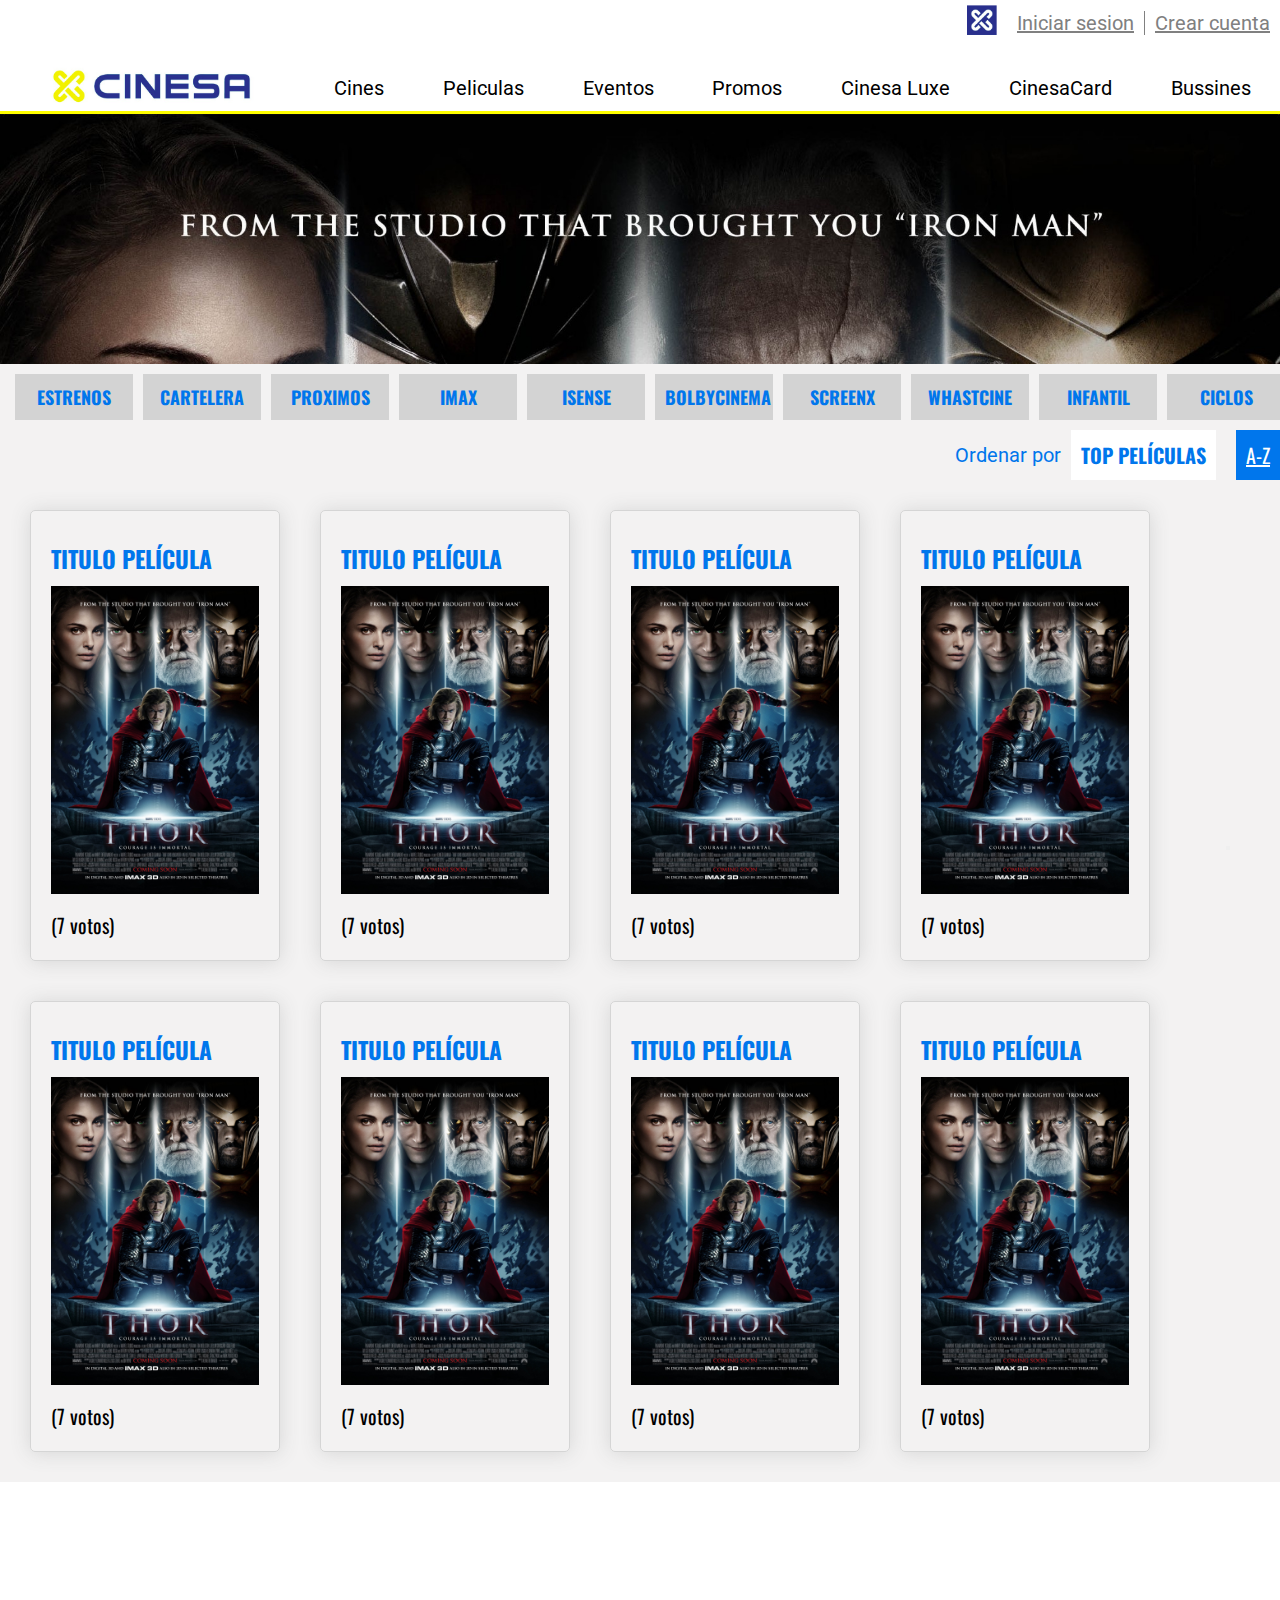
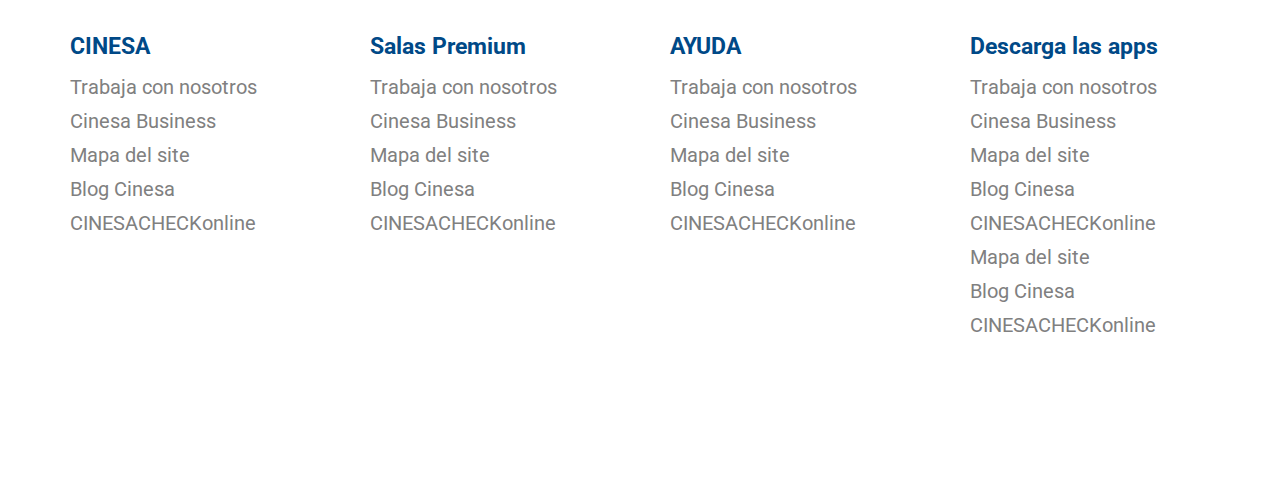
==== index.html @ 912b4bf7 "initial commit" ====
<!DOCTYPE html>
<html lang="es">
<head>
    <meta charset="UTF-8">
    <meta name="viewport" content="width=device-width, initial-scale=1.0">
    <title>Proyecto - Cine Llefia</title>

    <!-- fuente roboto de google fonts -->
	<link rel="preconnect" href="https://fonts.googleapis.com">
	<link rel="preconnect" href="https://fonts.gstatic.com" crossorigin>
	<link href="https://fonts.googleapis.com/css2?family=Montserrat:ital,wght@0,100;0,200;0,300;0,400;0,500;1,100;1,200;1,300;1,400&family=Roboto:ital,wght@0,100;0,300;0,400;1,100&display=swap" rel="stylesheet">
	<link href="https://fonts.googleapis.com/css2?family=Oswald:wght@300&display=swap" rel="stylesheet">
	
    <link rel="stylesheet" href="estilos.css">

    <!-- iconos -->
    <link rel="stylesheet" href="https://use.fontawesome.com/releases/v5.8.1/css/all.css" integrity="sha384-50oBUHEmvpQ+1lW4y57PTFmhCaXp0ML5d60M1M7uH2+nqUivzIebhndOJK28anvf" crossorigin="anonymous">

</head>
<body>

    <header>

        <div class="container">
                <ul class="menu1">
                    <li><a href=""><img class="logo1" src=imagen3.png alt="logo"></a></li>
                    <li><a href="">Iniciar sesion</a></li>              
                    <li><a href="">Crear cuenta</a></li>                    
                </ul>
        </div>

        <div class="menu2">

            <div class="logo2">
                <img src=imagen2.png alt="logo">
            </div>


            <div class="container2">
                <ul id="menu22">                    
                    <li><a href="">Cines</a></li>
                    <li><a href="">Peliculas</a></li>
                    <li><a href="">Eventos</a></li>
                    <li><a href="">Promos</a></li>
                    <li><a href="">Cinesa Luxe</a></li>
                    <li><a href="">CinesaCard</a></li>
                    <li><a href="">Bussines</a></li>
                </ul>
            </div>

    </header>

    <main>

        <div class="fondo">

            <div class="espaciador"></div>

            <div class="container3">

                <div class="menu3">

                    <ul class="flex">
                        <li><a href="">ESTRENOS</a></li>
                        <li><a href="">CARTELERA</a></li>
                        <li><a href="">PROXIMOS</a></li>
                        <li><a href="">IMAX</a></li>
                        <li><a href="">ISENSE</a></li>
                        <li><a href="">BOLBYCINEMA</a></li>
                        <li><a href="">SCREENX</a></li>
                        <li><a href="">WHASTCINE</a></li>
                        <li><a href="">INFANTIL</a></li>
                        <li><a href="">CICLOS</a></li>
                    </ul>

                </div>            
            <div>
        </div> 


                <div class="filtro">
                    <span class="color-azul">Ordenar por </span>
                    <a class="boton boton-blanco" href="#">TOP PELÍCULAS</a>
                    <a class="boton boton-azul" href="#">A-Z</a>
                </div>
    
                <div class="fichas">

                    <div class="ficha">
                        <h3>TITULO PELÍCULA</h3>
                        <div class="ficha-img">
                            <img src="imagenes/imagen4.jpg" alt="">
                        </div>
                        <div class="ficha-botton">
                            <span class="estrellas">
                                <i class="fas fa-star"></i>
                                <i class="fas fa-star"></i>
                                <i class="fas fa-star"></i>
                                <i class="fas fa-star"></i>
                            </span>
                            <span class="cursor">(7 votos)</span>
                            <span class="cursor">
                                <i class="fas fa-share-alt"></i>
                            </span>
                        </div>
                    </div>

                    <div class="ficha">
                        <h3>TITULO PELÍCULA</h3>
                        <div class="ficha-img">
                            <img src="imagenes/imagen4.jpg" alt="">
                        </div>
                        <div class="ficha-botton">
                            <span class="estrellas">
                                <i class="fas fa-star"></i>
                                <i class="fas fa-star"></i>
                                <i class="fas fa-star"></i>
                                <i class="fas fa-star"></i>
                            </span>
                            <span class="cursor">(7 votos)</span>
                            <span class="cursor">
                                <i class="fas fa-share-alt"></i>
                            </span>
                        </div>
                    </div>

                    <div class="ficha">
                        <h3>TITULO PELÍCULA</h3>
                        <div class="ficha-img">
                            <img src="imagenes/imagen4.jpg" alt="">
                        </div>
                        <div class="ficha-botton">
                            <span class="estrellas">
                                <i class="fas fa-star"></i>
                                <i class="fas fa-star"></i>
                                <i class="fas fa-star"></i>
                                <i class="fas fa-star"></i>
                            </span>
                            <span class="cursor">(7 votos)</span>
                            <span class="cursor">
                                <i class="fas fa-share-alt"></i>
                            </span>
                        </div>
                    </div>

                    <div class="ficha">
                        <h3>TITULO PELÍCULA</h3>
                        <div class="ficha-img">
                            <img src="imagenes/imagen4.jpg" alt="">
                        </div>
                        <div class="ficha-botton">
                            <span class="estrellas">
                                <i class="fas fa-star"></i>
                                <i class="fas fa-star"></i>
                                <i class="fas fa-star"></i>
                                <i class="fas fa-star"></i>
                            </span>
                            <span class="cursor">(7 votos)</span>
                            <span class="cursor">
                                <i class="fas fa-share-alt"></i>
                            </span>
                        </div>
                    </div>

                    <div class="ficha">
                        <h3>TITULO PELÍCULA</h3>
                        <div class="ficha-img">
                            <img src="imagenes/imagen4.jpg" alt="">
                        </div>
                        <div class="ficha-botton">
                            <span class="estrellas">
                                <i class="fas fa-star"></i>
                                <i class="fas fa-star"></i>
                                <i class="fas fa-star"></i>
                                <i class="fas fa-star"></i>
                            </span>
                            <span class="cursor">(7 votos)</span>
                            <span class="cursor">
                                <i class="fas fa-share-alt"></i>
                            </span>
                        </div>
                    </div>

                    <div class="ficha">
                        <h3>TITULO PELÍCULA</h3>
                        <div class="ficha-img">
                            <img src="imagenes/imagen4.jpg" alt="">
                        </div>
                        <div class="ficha-botton">
                            <span class="estrellas">
                                <i class="fas fa-star"></i>
                                <i class="fas fa-star"></i>
                                <i class="fas fa-star"></i>
                                <i class="fas fa-star"></i>
                            </span>
                            <span class="cursor">(7 votos)</span>
                            <span class="cursor">
                                <i class="fas fa-share-alt"></i>
                            </span>
                        </div>
                    </div>

                    <div class="ficha">
                        <h3>TITULO PELÍCULA</h3>
                        <div class="ficha-img">
                            <img src="imagenes/imagen4.jpg" alt="">
                        </div>
                        <div class="ficha-botton">
                            <span class="estrellas">
                                <i class="fas fa-star"></i>
                                <i class="fas fa-star"></i>
                                <i class="fas fa-star"></i>
                                <i class="fas fa-star"></i>
                            </span>
                            <span class="cursor">(7 votos)</span>
                            <span class="cursor">
                                <i class="fas fa-share-alt"></i>
                            </span>
                        </div>
                    </div>

                    <div class="ficha">
                        <h3>TITULO PELÍCULA</h3>
                        <div class="ficha-img">
                            <img src="imagenes/imagen4.jpg" alt="">
                        </div>
                        <div class="ficha-botton">
                            <span class="estrellas">
                                <i class="fas fa-star"></i>
                                <i class="fas fa-star"></i>
                                <i class="fas fa-star"></i>
                                <i class="fas fa-star"></i>
                            </span>
                            <span class="cursor">(7 votos)</span>
                            <span class="cursor">
                                <i class="fas fa-share-alt"></i>
                            </span>
                        </div>
                    </div>
                    
                </div>
    </main>

    <footer>

        <div class="menu4">
            <div class="container-menu4 iconos">
                <div class="menu-flex">
                    <ul class="flex">
                        <li><a href=""><i class="fab fa-facebook"></i></a></li>
                        <li><a href=""><i class="fab fa-twitter"></i></a></li>
                        <li><a href=""><i class="fab fa-instagram"></i></a></li>
                        <li><a href=""><i class="fab fa-youtube"></i></a></li>
                        
                    </ul>			
                </div>
            </div>

            <div class="container-menu4">
                <div class="menu-bottom flex">
                    <div class="col">
                        <h3>CINESA</h3>
                        <ul>
                            <li><a href="">Trabaja con nosotros</a></li>
                            <li><a href="">Cinesa Business</a></li>
                            <li><a href="">Mapa del site</a></li>
                            <li><a href="">Blog Cinesa</a></li>
                            <li><a href="">CINESACHECKonline</a></li>
                        </ul>
                    </div>
                    <div class="col">
                        <h3>Salas Premium</h3>
                            <ul>
                                <li><a href="">Trabaja con nosotros</a></li>
                                <li><a href="">Cinesa Business</a></li>
                                <li><a href="">Mapa del site</a></li>
                                <li><a href="">Blog Cinesa</a></li>
                                <li><a href="">CINESACHECKonline</a></li>
                            </ul>
                    </div>
                    <div class="col">
                        <h3>AYUDA</h3>
                        <ul>
                            <li><a href="">Trabaja con nosotros</a></li>
                            <li><a href="">Cinesa Business</a></li>
                            <li><a href="">Mapa del site</a></li>
                            <li><a href="">Blog Cinesa</a></li>
                            <li><a href="">CINESACHECKonline</a></li>
                        </ul>
                    </div>
                    <div class="col">
                        <h3>Descarga las apps</h3>
                            <ul>
                                <li><a href="">Trabaja con nosotros</a></li>
                                <li><a href="">Cinesa Business</a></li>
                                <li><a href="">Mapa del site</a></li>
                                <li><a href="">Blog Cinesa</a></li>
                                <li><a href="">CINESACHECKonline</a></li>
                                <li><a href="">Mapa del site</a></li>
                                <li><a href="">Blog Cinesa</a></li>
                                <li><a href="">CINESACHECKonline</a></li>
                            </ul>
                    </div>
                </div>
            </div>	
        </div>				
    </footer>

    <button class="boton-inferior"><i class="fas fa-arrow-circle-up"></i></button>

</body>
</html>
---- estilos.css ----
* {
    margin: 0;
    padding: 0;
    box-sizing: border-box;
}

div {

    display: block;
}

body {
    font-family: "Roboto", sans-serif;
    font-size: 20px;

}

.menu1 {
    display: flex;
    align-items: center;
    justify-content: flex-end;
    background-color: white;
    list-style: none;
}

.menu1 li {

    padding: 0 10px 0 10px;    
}
.menu1 li:last-child {
    border-left: 1px solid grey;
}

.menu1 li a{
    color: grey;
}

.logo1{
    width: 30px;
}

.container{
    padding-top: 5px;
    padding-bottom: 20px;
}

#menu22{
    display: flex;
    list-style: none;    
    align-items: center;
    justify-content: space-around;
    width: 100%;

}

#menu22 li{
    padding:10px;
}

#menu22 li a{
    color: black;
    text-decoration: none;
    padding: 10px;
    cursor: pointer;
    
}


.logo2{
    width: 400px;
}

.logo2 img{
    width: 100%;
    padding: 0 50px 0 50px;
}

.menu2{
    width: 100%;
    display: flex;
    border-bottom: 3px solid yellow;   
    padding-top: 5px; 
    align-items: center;
    justify-content: space-around;    
    text-align: center;
}

li{
    display: list-item;
}


.container2{
    width: 100%;
    align-items: center;
}

#menu22 li:hover{
    background-color: #ebe800;
}

.fondo {
    background-image: url(./imagenes/imagen4.jpg);
    background-repeat: no-repeat;
    background-position: top center;
    background-size: cover;
    width: 100%;
}

.flex{
    display: flex;
    list-style: none;
}

.espaciador{
    height: 250px;
    width: 1300px;
    margin: 0 auto 0 auto;
}

.container3{
    width: 1300px;
    margin: 0 auto 0 auto;
    background-color: #f3f2f2;
    padding: 10px;
}

.menu3{
    width: 100%;
    font-family: "Oswald", sans-serif;
    font-size: 18px;
    font-weight: bold;
    display: flex;
    align-items: center;
}

.menu3 li a{
    color: #0076ec;
    text-decoration: none;
    justify-content: space-between;

}

.menu3 li {
    width: 118px;
    margin: 0 5px 0 5px;
    background-color: #d3d3d3;
    padding: 10px;
    text-align: center;
}
.menu3 li:hover {
    background-color: #0076ec;
}

.menu3 li:hover a {
    color: white;
}

.menu3 li a {
    color: #0076ec; 
}

.filtro{
    display: flex;
    align-items: center;
    justify-content: flex-end;
}

.boton {
    display: inline-block;
    padding: 10px;
    margin: 10px;
    font-family: "Oswald", sans-serif;
}

.boton-blanco {
    background-color: white;
    text-decoration: none;
    color: #0076ec; /*azul*/
    font-weight: bold;
}

.boton-blanco:hover {
    background-color: #0076ec;
    color: white;
}

.boton-azul {
    background-color: #0076ec;
    color: white;
}

.color-azul {
    color: #0076ec;
}

.fichas {
    display: flex;
    flex-wrap: wrap;
}
.ficha {
    width: 250px;
    border: 1px solid #d5d5d5;
    box-shadow: 0px 1px 20px #d5d5d5;
    padding: 20px;
    margin: 20px;
    border-radius: 5px;
    font-family: "Oswald", sans-serif;
}
.ficha h3 {
    margin: 10px 0 10px 0;
    color: #0076ec;
}
.ficha-img img {
    width: 100%;
    cursor: pointer;
}
.estrellas {
    margin-top: 10px;
    color: #fff10e;
}

.ficha-botton {
    margin-top: 10px;
}

h3 {
    color: #004987;
    margin-bottom: 10px;
    cursor:pointer;
}

.col {
    width: 100%;
}

.col ul li {
    list-style: none;
    line-height: 1.7em;
}

.col ul li a {
    text-decoration: none;
    color: #808080;
}

footer {
    margin: 0 20px 100px 20px;
}

footer i,
.boton-inferior i {
    font-size: 50px;
    color: #004987;
}

.menu4{
    width: 100%;
}

.container-menu4{
    width: 1300px;
    margin: 0 auto 0 auto;
}

.menu-flex{
    display: flex;
    align-items: center;
}

.iconos {
    display: flex;
    justify-content: center;
    
}

.iconos ul {
    width: 600px;
    padding: 50px;
    display: flex;
    justify-content: space-between;
}

.menu-bottom {
    padding: 50px;
}

.boton-inferior {
    position: fixed;
    bottom: 50px;
    right: 50px;
}

.cursor{
    cursor: pointer;
}
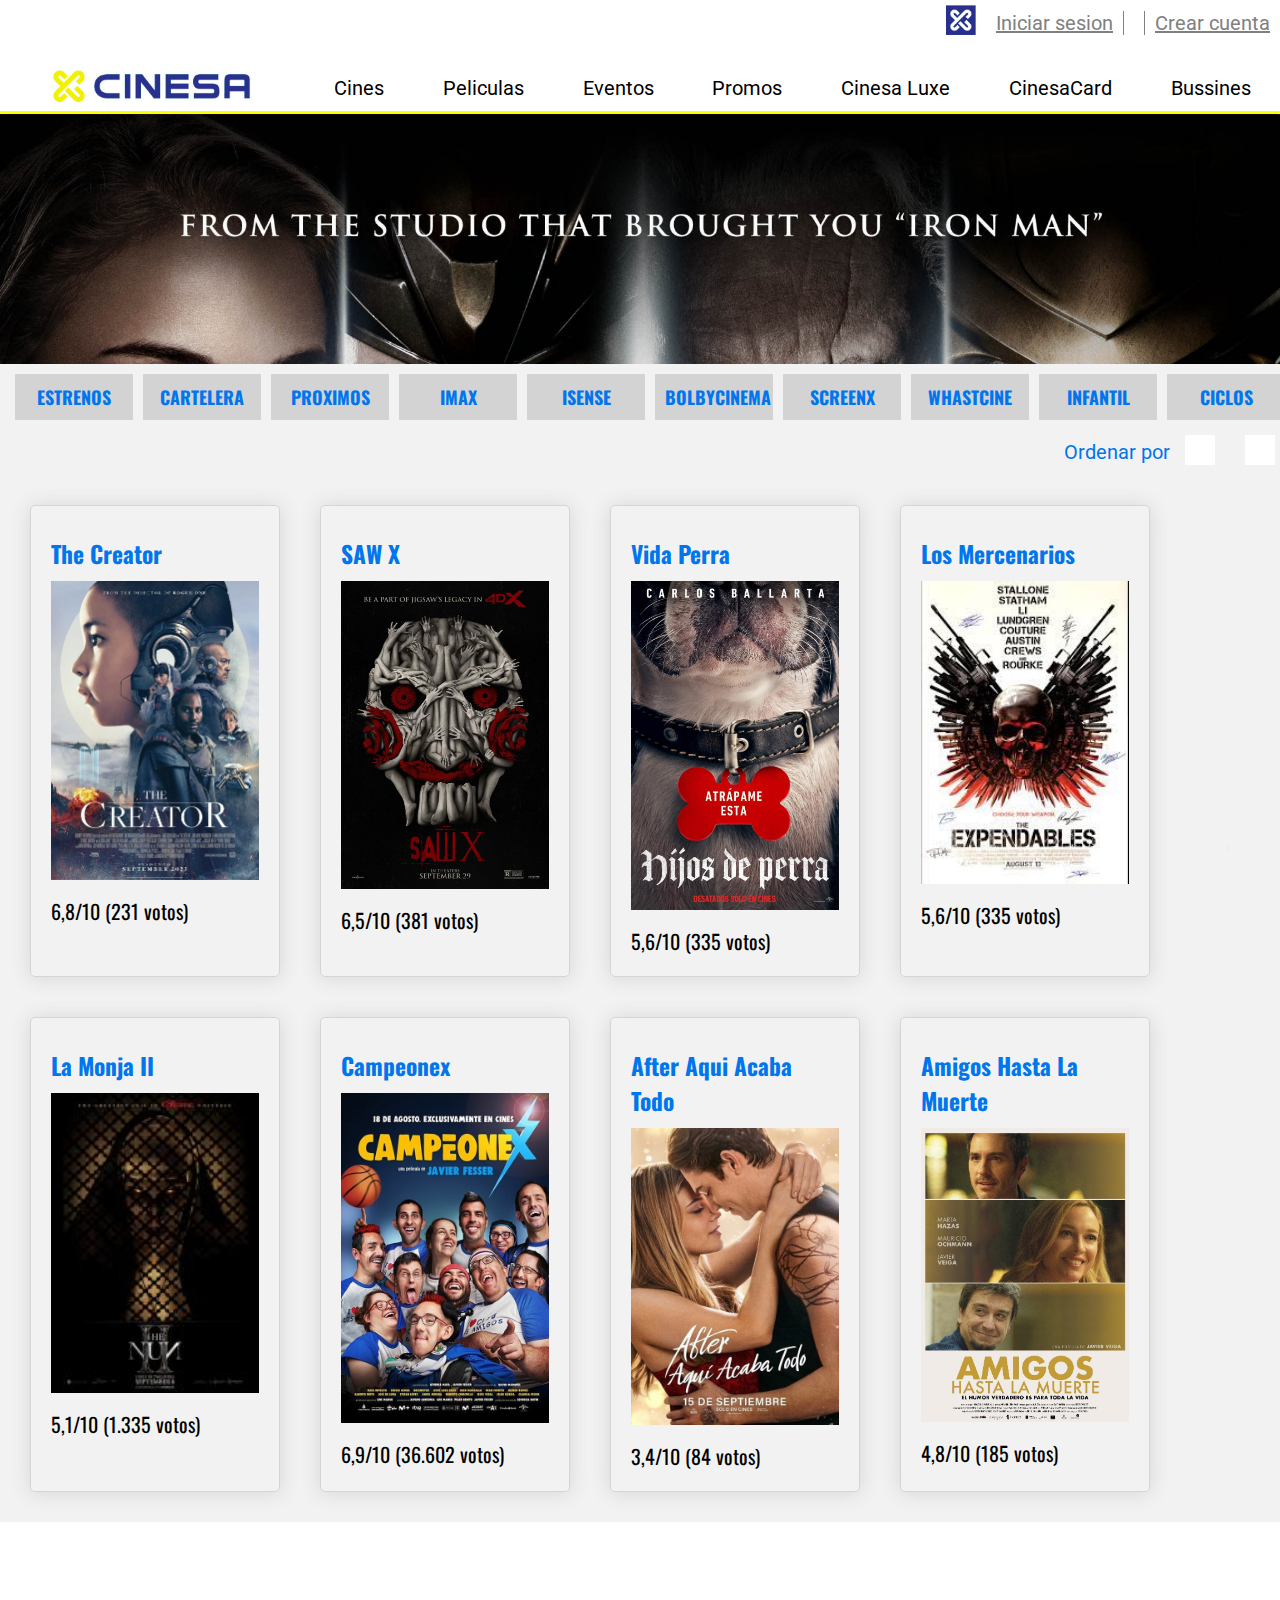
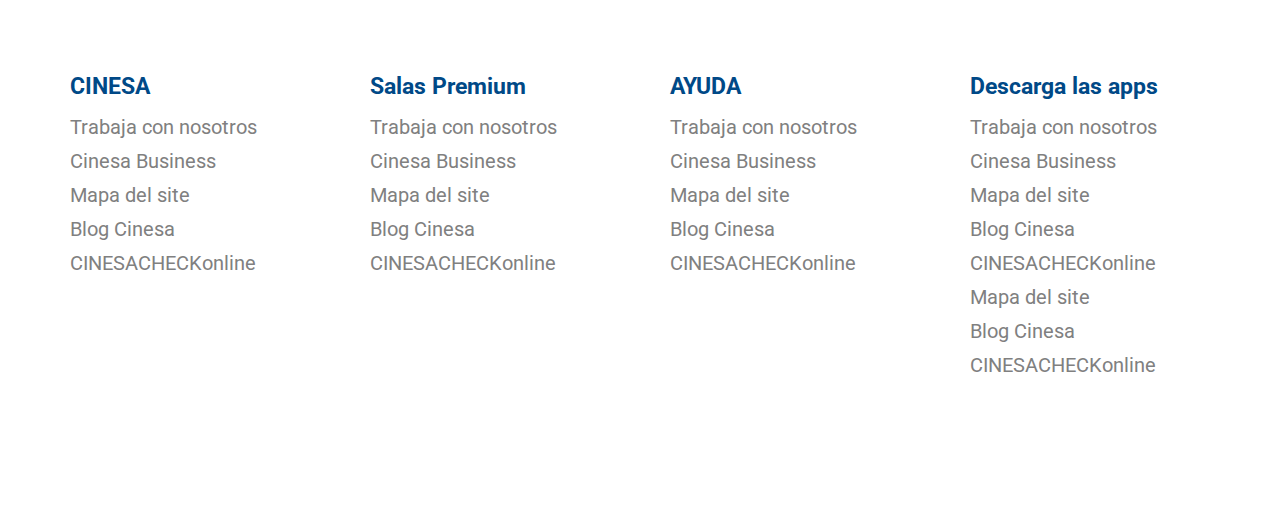
==== commit f3227eeb: "Add files via upload" ====
--- a/index.html
+++ b/index.html
@@ -24,8 +24,15 @@
         <div class="container">
                 <ul class="menu1">
                     <li><a href=""><img class="logo1" src=imagen3.png alt="logo"></a></li>
-                    <li><a href="">Iniciar sesion</a></li>              
-                    <li><a href="">Crear cuenta</a></li>                    
+                    <li><a class="border" href="">Iniciar sesion</a></li>
+                    <li id="padding">
+                        <a href="http://127.0.0.1:5500/indexformulario1.html">
+                            <span>
+                                <i class="fas fa-list"></i>
+                            </span>
+                        </a>
+                    </li>                
+                    <li><a href="">Crear cuenta</a></li>                                      
                 </ul>
         </div>
 
@@ -80,158 +87,178 @@
 
                 <div class="filtro">
                     <span class="color-azul">Ordenar por </span>
-                    <a class="boton boton-blanco" href="#">TOP PELÍCULAS</a>
-                    <a class="boton boton-azul" href="#">A-Z</a>
+                    <div class="fotos">
+                    <a class="boton boton-blanco" href="http://127.0.0.1:5500/index.html">
+                        <span>
+                            <i class="fas fa-camera"></i>
+                        </span>
+                    </a>
+                    </div>
+                    <div class="tabla">
+                    <a class="boton boton-blanco" href="http://127.0.0.1:5500/indextabla.html">
+                        <span>
+                            <i class="fas fa-table"></i>
+                        </span>
+                    </a>
+                    </div>
                 </div>
     
                 <div class="fichas">
 
                     <div class="ficha">
-                        <h3>TITULO PELÍCULA</h3>
-                        <div class="ficha-img">
-                            <img src="imagenes/imagen4.jpg" alt="">
-                        </div>
-                        <div class="ficha-botton">
-                            <span class="estrellas">
-                                <i class="fas fa-star"></i>
-                                <i class="fas fa-star"></i>
-                                <i class="fas fa-star"></i>
-                                <i class="fas fa-star"></i>
-                            </span>
-                            <span class="cursor">(7 votos)</span>
-                            <span class="cursor">
-                                <i class="fas fa-share-alt"></i>
-                            </span>
-                        </div>
-                    </div>
-
-                    <div class="ficha">
-                        <h3>TITULO PELÍCULA</h3>
-                        <div class="ficha-img">
-                            <img src="imagenes/imagen4.jpg" alt="">
-                        </div>
-                        <div class="ficha-botton">
-                            <span class="estrellas">
-                                <i class="fas fa-star"></i>
-                                <i class="fas fa-star"></i>
-                                <i class="fas fa-star"></i>
-                                <i class="fas fa-star"></i>
-                            </span>
-                            <span class="cursor">(7 votos)</span>
-                            <span class="cursor">
-                                <i class="fas fa-share-alt"></i>
-                            </span>
-                        </div>
-                    </div>
-
-                    <div class="ficha">
-                        <h3>TITULO PELÍCULA</h3>
-                        <div class="ficha-img">
-                            <img src="imagenes/imagen4.jpg" alt="">
-                        </div>
-                        <div class="ficha-botton">
-                            <span class="estrellas">
-                                <i class="fas fa-star"></i>
-                                <i class="fas fa-star"></i>
-                                <i class="fas fa-star"></i>
-                                <i class="fas fa-star"></i>
-                            </span>
-                            <span class="cursor">(7 votos)</span>
-                            <span class="cursor">
-                                <i class="fas fa-share-alt"></i>
-                            </span>
-                        </div>
-                    </div>
-
-                    <div class="ficha">
-                        <h3>TITULO PELÍCULA</h3>
-                        <div class="ficha-img">
-                            <img src="imagenes/imagen4.jpg" alt="">
-                        </div>
-                        <div class="ficha-botton">
-                            <span class="estrellas">
-                                <i class="fas fa-star"></i>
-                                <i class="fas fa-star"></i>
-                                <i class="fas fa-star"></i>
-                                <i class="fas fa-star"></i>
-                            </span>
-                            <span class="cursor">(7 votos)</span>
-                            <span class="cursor">
-                                <i class="fas fa-share-alt"></i>
-                            </span>
-                        </div>
-                    </div>
-
-                    <div class="ficha">
-                        <h3>TITULO PELÍCULA</h3>
-                        <div class="ficha-img">
-                            <img src="imagenes/imagen4.jpg" alt="">
-                        </div>
-                        <div class="ficha-botton">
-                            <span class="estrellas">
-                                <i class="fas fa-star"></i>
-                                <i class="fas fa-star"></i>
-                                <i class="fas fa-star"></i>
-                                <i class="fas fa-star"></i>
-                            </span>
-                            <span class="cursor">(7 votos)</span>
-                            <span class="cursor">
-                                <i class="fas fa-share-alt"></i>
-                            </span>
-                        </div>
-                    </div>
-
-                    <div class="ficha">
-                        <h3>TITULO PELÍCULA</h3>
-                        <div class="ficha-img">
-                            <img src="imagenes/imagen4.jpg" alt="">
-                        </div>
-                        <div class="ficha-botton">
-                            <span class="estrellas">
-                                <i class="fas fa-star"></i>
-                                <i class="fas fa-star"></i>
-                                <i class="fas fa-star"></i>
-                                <i class="fas fa-star"></i>
-                            </span>
-                            <span class="cursor">(7 votos)</span>
-                            <span class="cursor">
-                                <i class="fas fa-share-alt"></i>
-                            </span>
-                        </div>
-                    </div>
-
-                    <div class="ficha">
-                        <h3>TITULO PELÍCULA</h3>
-                        <div class="ficha-img">
-                            <img src="imagenes/imagen4.jpg" alt="">
-                        </div>
-                        <div class="ficha-botton">
-                            <span class="estrellas">
-                                <i class="fas fa-star"></i>
-                                <i class="fas fa-star"></i>
-                                <i class="fas fa-star"></i>
-                                <i class="fas fa-star"></i>
-                            </span>
-                            <span class="cursor">(7 votos)</span>
-                            <span class="cursor">
-                                <i class="fas fa-share-alt"></i>
-                            </span>
-                        </div>
-                    </div>
-
-                    <div class="ficha">
-                        <h3>TITULO PELÍCULA</h3>
-                        <div class="ficha-img">
-                            <img src="imagenes/imagen4.jpg" alt="">
-                        </div>
-                        <div class="ficha-botton">
-                            <span class="estrellas">
-                                <i class="fas fa-star"></i>
-                                <i class="fas fa-star"></i>
-                                <i class="fas fa-star"></i>
-                                <i class="fas fa-star"></i>
-                            </span>
-                            <span class="cursor">(7 votos)</span>
+                        <h3>The Creator</h3>
+                        <div class="ficha-img">
+                            <img src="imagenes/thecreator.jpg" alt="">
+                        </div>
+                        <div class="ficha-botton">
+                            <span>6,8/10</span>
+                            <span class="estrellas">
+                                <i class="fas fa-star"></i>
+                                <i class="fas fa-star"></i>
+                                <i class="fas fa-star"></i>
+                                <i class="fas fa-star"></i>
+                            </span>
+                            <span class="cursor">(231 votos)</span>
+                            <span class="cursor">
+                                <i class="fas fa-share-alt"></i>
+                            </span>
+                        </div>
+                    </div>
+
+                    <div class="ficha">
+                        <h3>SAW X</h3>
+                        <div class="ficha-img">
+                            <img src="imagenes/sawx.jpg" alt="">
+                        </div>
+                        <div class="ficha-botton">
+                            <span>6,5/10</span>
+                            <span class="estrellas">
+                                <i class="fas fa-star"></i>
+                                <i class="fas fa-star"></i>
+                                <i class="fas fa-star"></i>
+                                <i class="fas fa-star"></i>
+                            </span>
+                            <span class="cursor">(381 votos)</span>
+                            <span class="cursor">
+                                <i class="fas fa-share-alt"></i>
+                            </span>
+                        </div>
+                    </div>
+
+                    <div class="ficha">
+                        <h3>Vida Perra</h3>
+                        <div class="ficha-img">
+                            <img src="imagenes/vidaperra.jpg" alt="">
+                        </div>
+                        <div class="ficha-botton">
+                            <span>5,6/10</span>
+                            <span class="estrellas">
+                                <i class="fas fa-star"></i>
+                                <i class="fas fa-star"></i>
+                                <i class="fas fa-star"></i>
+                                <i class="fas fa-star"></i>
+                            </span>
+                            <span class="cursor">(335 votos)</span>
+                            <span class="cursor">
+                                <i class="fas fa-share-alt"></i>
+                            </span>
+                        </div>
+                    </div>
+
+                    <div class="ficha">
+                        <h3>Los Mercenarios</h3>
+                        <div class="ficha-img">
+                            <img src="imagenes/losmercenarios.jpg" alt="">
+                        </div>
+                        <div class="ficha-botton">
+                            <span>5,6/10</span>
+                            <span class="estrellas">
+                                <i class="fas fa-star"></i>
+                                <i class="fas fa-star"></i>
+                                <i class="fas fa-star"></i>
+                                <i class="fas fa-star"></i>
+                            </span>
+                            <span class="cursor">(335 votos)</span>
+                            <span class="cursor">
+                                <i class="fas fa-share-alt"></i>
+                            </span>
+                        </div>
+                    </div>
+
+                    <div class="ficha">
+                        <h3>La Monja II</h3>
+                        <div class="ficha-img">
+                            <img src="imagenes/lamonja2.jpg" alt="">
+                        </div>
+                        <div class="ficha-botton">
+                            <span>5,1/10</span>
+                            <span class="estrellas">
+                                <i class="fas fa-star"></i>
+                                <i class="fas fa-star"></i>
+                                <i class="fas fa-star"></i>
+                                <i class="fas fa-star"></i>
+                            </span>
+                            <span class="cursor">(1.335 votos)</span>
+                            <span class="cursor">
+                                <i class="fas fa-share-alt"></i>
+                            </span>
+                        </div>
+                    </div>
+
+                    <div class="ficha">
+                        <h3>Campeonex</h3>
+                        <div class="ficha-img">
+                            <img src="imagenes/campeonex.jpg" alt="">
+                        </div>
+                        <div class="ficha-botton">
+                            <span>6,9/10</span>
+                            <span class="estrellas">
+                                <i class="fas fa-star"></i>
+                                <i class="fas fa-star"></i>
+                                <i class="fas fa-star"></i>
+                                <i class="fas fa-star"></i>
+                            </span>
+                            <span class="cursor">(36.602 votos)</span>
+                            <span class="cursor">
+                                <i class="fas fa-share-alt"></i>
+                            </span>
+                        </div>
+                    </div>
+
+                    <div class="ficha">
+                        <h3>After Aqui Acaba Todo</h3>
+                        <div class="ficha-img">
+                            <img src="imagenes/after.jpg" alt="">
+                        </div>
+                        <div class="ficha-botton">
+                            <span>3,4/10</span>
+                            <span class="estrellas">
+                                <i class="fas fa-star"></i>
+                                <i class="fas fa-star"></i>
+                                <i class="fas fa-star"></i>
+                                <i class="fas fa-star"></i>
+                            </span>
+                            <span class="cursor">(84 votos)</span>
+                            <span class="cursor">
+                                <i class="fas fa-share-alt"></i>
+                            </span>
+                        </div>
+                    </div>
+
+                    <div class="ficha">
+                        <h3>Amigos Hasta La Muerte</h3>
+                        <div class="ficha-img">
+                            <img src="imagenes/amigoshastalamuerte.jpg" alt="">
+                        </div>
+                        <div class="ficha-botton">
+                            <span>4,8/10</span>
+                            <span class="estrellas">
+                                <i class="fas fa-star"></i>
+                                <i class="fas fa-star"></i>
+                                <i class="fas fa-star"></i>
+                                <i class="fas fa-star"></i>
+                            </span>
+                            <span class="cursor">(185 votos)</span>
                             <span class="cursor">
                                 <i class="fas fa-share-alt"></i>
                             </span>
--- a/estilos.css
+++ b/estilos.css
@@ -30,7 +30,13 @@
 .menu1 li:last-child {
     border-left: 1px solid grey;
 }
-
+.border{
+    border-right: 1px solid grey;
+    padding-right: 10px;
+}
+#padding{
+    padding: 0 10px 0 0;
+}
 .menu1 li a{
     color: grey;
 }
@@ -164,12 +170,13 @@
     display: flex;
     align-items: center;
     justify-content: flex-end;
+    
 }
 
 .boton {
     display: inline-block;
-    padding: 10px;
-    margin: 10px;
+    padding: 15px;
+    margin: 15px;
     font-family: "Oswald", sans-serif;
 }
 
@@ -294,3 +301,29 @@
 .cursor{
     cursor: pointer;
 }
+.imagen-tabla{
+    width: 65px;    
+}
+table,tr,th,td{
+    border: 1px solid rgb(8, 57, 122);
+}
+caption{
+    color: #004987;
+    font-size: 52px;
+}
+td{
+    text-align: center;    
+}
+td img{
+    padding-top: 0%;
+    padding-bottom: 0%;
+    
+}
+form{
+    background-color: rgb(221, 227, 231);
+    color: rgb(8, 57, 122);
+    font-family: "Oswald", sans-serif;
+    font-size: 20px;
+    font-weight: bold;
+    
+}